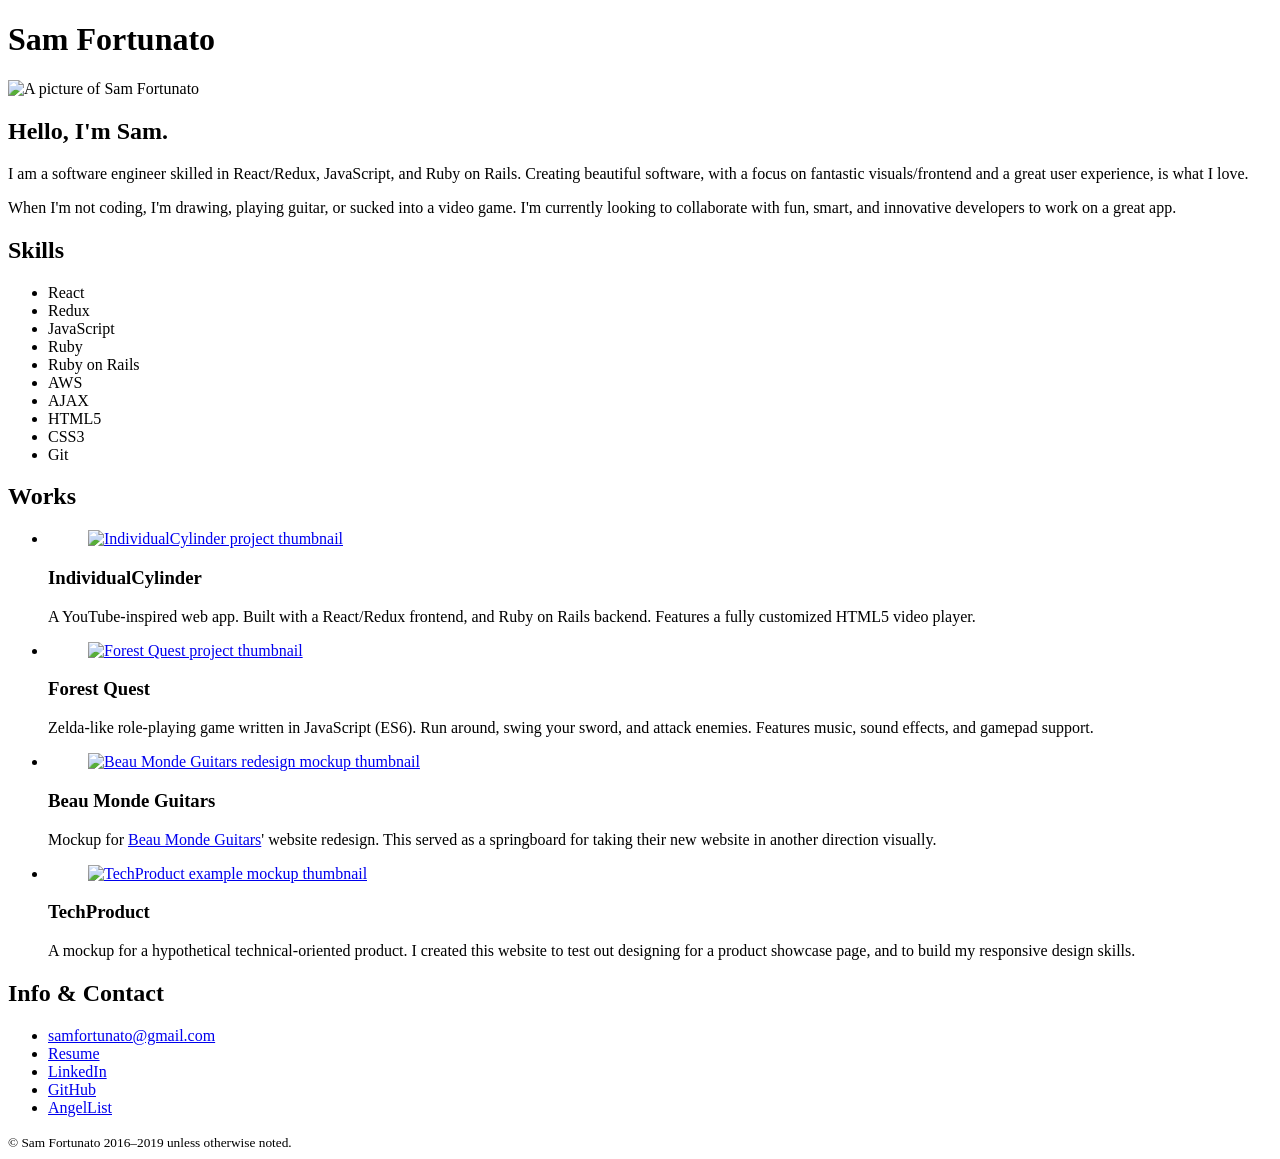
==== index.html @ 556635bb "Fix links and alt tags for images" ====
<!doctype html>
<html lang="en">
	<head>
		<title>Sam Fortunato's Portfolio</title>
		<meta charset="utf-8">
		<meta name="description" content="The online portfolio of software engineer Sam Fortunato.">
		<meta name="author" content="Sam Fortunato">
		<meta name="viewport" content="width=device-width initial-scale=1">

		<!-- Styles -->
		<link href="https://fonts.googleapis.com/css?family=Roboto|Roboto+Mono|Titillium+Web" rel="stylesheet">
		<link rel="stylesheet" type="text/css" href="./css/main.css">

		<!-- Meta Imagery -->
		<meta property="og:image" content="http://samfortunato.com/img/share/social-img.png">
		<meta property="og:image:alt" content="A large lowercase 's' used as Sam Fortunato's symbol.">
		<meta name="twitter:card" content="summary_large_image">
		<link rel="apple-touch-icon-precomposed" href="http://samfortunato.com/img/icon/favicon-152.png">
		<link rel="shortcut icon" sizes="196x196" href="http://samfortunato.com/img/icon/favicon-196.png">
		<meta name="theme-color" content="#111111">
	</head>
	<body>
		<header>
			<h1>Sam Fortunato</h1>
		</header>

		<main>
			<section id="about">
				<img src="./img/misc/headshot-cropped-bw.jpg" alt="A picture of Sam Fortunato">
				
				<article>
					<h2>Hello, I'm Sam.</h2>
					<p>I am a software engineer skilled in React/Redux, JavaScript, and Ruby on Rails. Creating beautiful software, with a
					focus on fantastic visuals/frontend and a great user experience, is what I love.</p>
					<p>When I'm not coding, I'm drawing,
					playing guitar, or sucked into a video game. I'm currently looking to collaborate with fun, smart, and innovative developers to work on a great app.</p>
				</article>
			</section>

			<section>
				<h2>Skills</h2>
				<ul id="skills-list">
					<li>React</li>
					<li>Redux</li>
					<li>JavaScript</li>
					<li>Ruby</li>
					<li>Ruby on Rails</li>
					<li>AWS</li>
					<li>AJAX</li>
					<li>HTML5</li>
					<li>CSS3</li>
					<li>Git</li>
				</ul>
			</section>
			
			<section id="works">
				<h2>Works</h2>
				<ul id="works-list">
					<li>
						<article>
							<figure>
								<a href="https://individualcylinder.herokuapp.com/">
									<img
										src="./img/portfolio-thumbnails/web/individualcylinder.png"
										alt="IndividualCylinder project thumbnail"
									>
								</a>
							</figure>
							
							<section>
								<h3>IndividualCylinder</h3>
								<p class="project-description">A YouTube-inspired web app. Built with a React/Redux frontend, and Ruby on Rails backend. Features a fully customized HTML5 video player.</p>
							</section>
						</article>
					</li>

					<li>
						<article>
							<figure>
								<a href="./aa/forest-quest">
									<img
										src="./img/portfolio-thumbnails/games/forest-quest.png"
										alt="Forest Quest project thumbnail"
									>
								</a>
							</figure>
							
							<section>
								<h3>Forest Quest</h3>
								<p class="project-description">Zelda-like role-playing game written in JavaScript (ES6). Run around, swing your sword, and attack enemies. Features music, sound effects, and gamepad support.</p>
							</section>
						</article>
					</li>

					<li>
						<article>
							<figure>
								<a href="./work/web/beau-monde-guitars-mockup/">
									<img
										src="./img/portfolio-thumbnails/web/beau-monde-guitars-website-mockup.png"
										alt="Beau Monde Guitars redesign mockup thumbnail"
									>
								</a>
							</figure>
					
							<section>
								<h3>Beau Monde Guitars</h3>
								<p class="project-description">Mockup for <a href="https://beaumondeguitars.com/">Beau Monde Guitars</a>' website redesign. This served as a springboard for taking their new website in another direction visually.</p>
							</section>
						</article>
					</li>

					<li>
						<article>
							<figure>
								<a href="./work/web/tech-product-example/">
									<img
										src="./img/portfolio-thumbnails/web/techproduct-mockup.png"
										alt="TechProduct example mockup thumbnail"
									>
								</a>
							</figure>
					
							<section>
								<h3>TechProduct</h3>
								<p class="project-description">A mockup for a hypothetical technical-oriented product. I created this website to test out designing for a product showcase page, and to build my responsive design skills.</p>
							</section>
						</article>
					</li>
				</ul>
			</section>

			<section>
				<h2>Info & Contact</h2>
				<ul id="contact-list">
					<li><a href="mailto:samfortunato@gmail.com">samfortunato@gmail.com</a></li>
					<li><a href="./info/resume.pdf">Resume</a></li>
					<li><a href="https://www.linkedin.com/in/sam-fortunato/">LinkedIn</a></li>
					<li><a href="https://github.com/samfortunato">GitHub</a></li>
					<li><a href="https://angel.co/sam-fortunato">AngelList</a></li>
				</ul>
			</section>
		</main>

		<footer>
			<small>&copy; Sam Fortunato 2016&ndash;2019 unless otherwise noted.</small>
		</footer>
	</body>
</html>
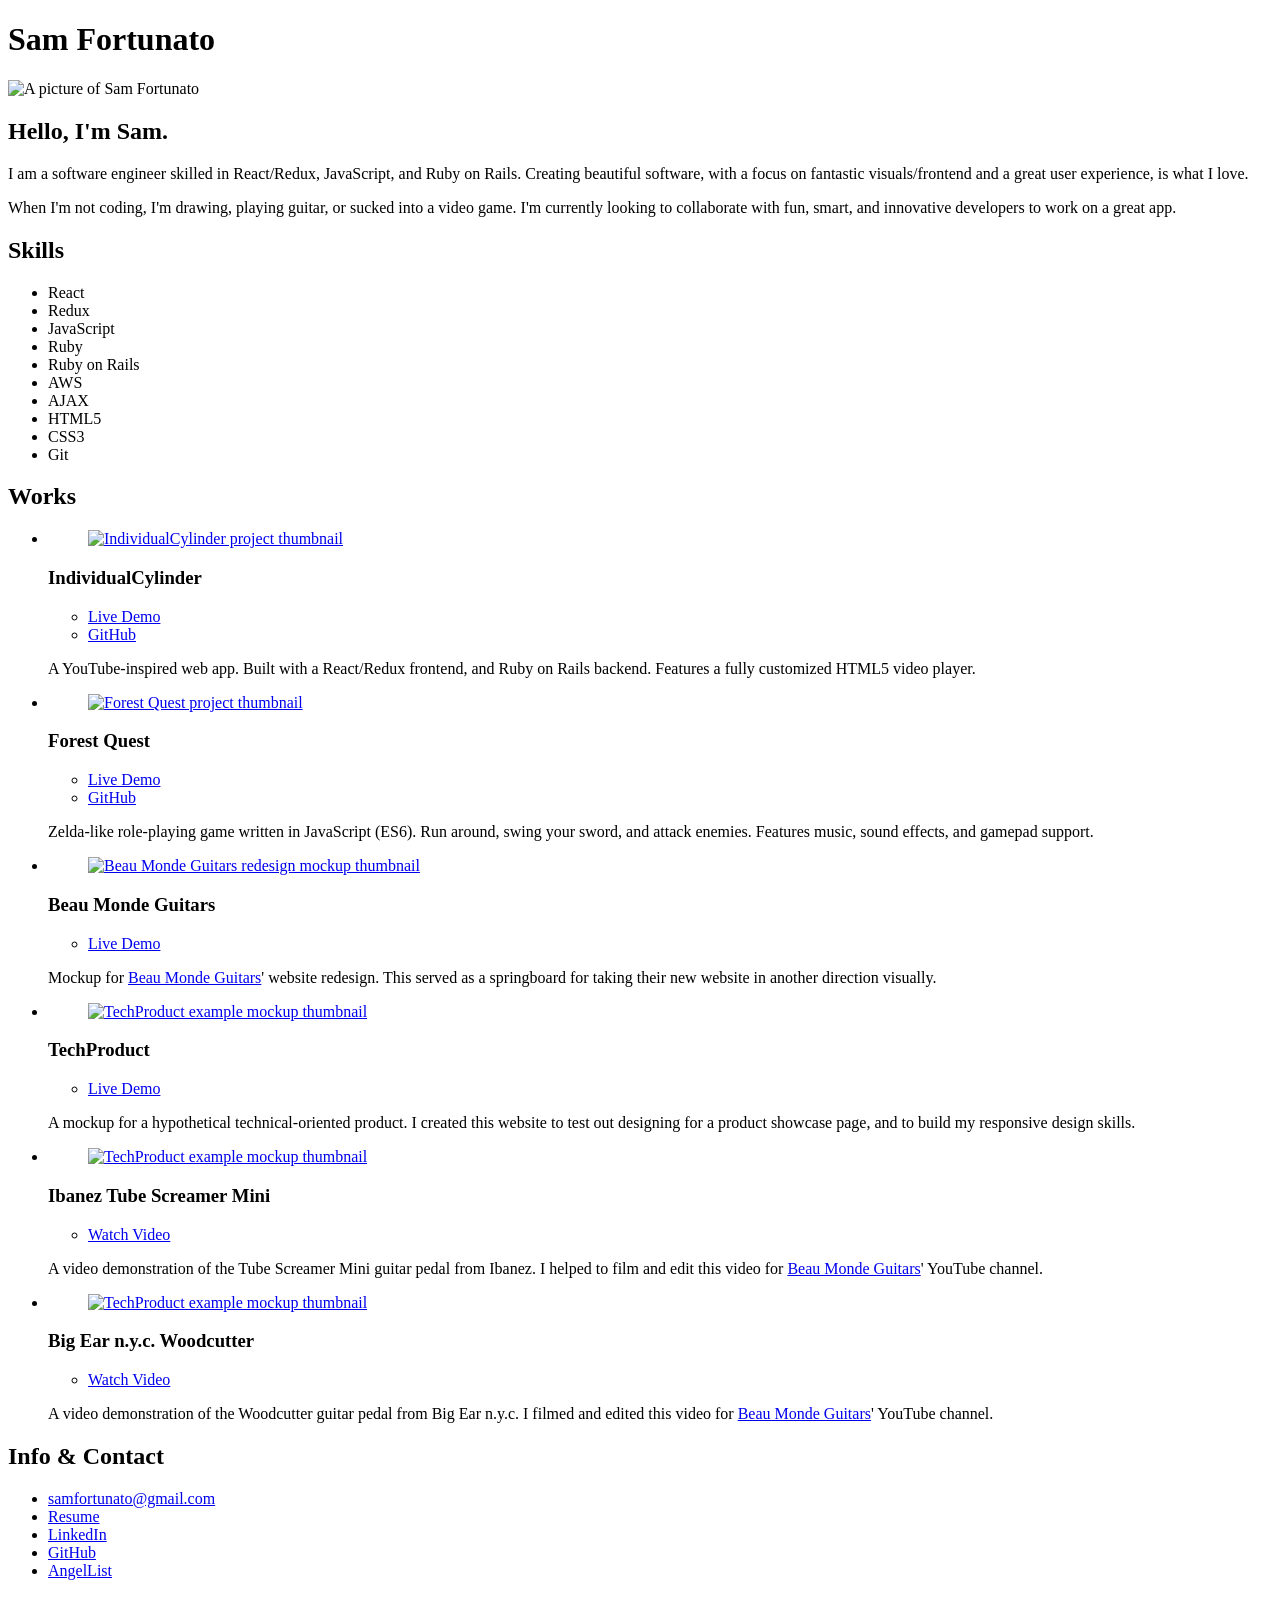
==== commit 8c4fc3ab: "Add links to live demo/GitHub repos for projects" ====
--- a/index.html
+++ b/index.html
@@ -69,6 +69,11 @@
 							
 							<section>
 								<h3>IndividualCylinder</h3>
+								<ul class="project-links">
+									<li><a href="#">Live Demo</a></li>
+									<li><a href="#">GitHub</a></li>
+								</ul>
+
 								<p class="project-description">A YouTube-inspired web app. Built with a React/Redux frontend, and Ruby on Rails backend. Features a fully customized HTML5 video player.</p>
 							</section>
 						</article>
@@ -87,6 +92,11 @@
 							
 							<section>
 								<h3>Forest Quest</h3>
+								<ul class="project-links">
+									<li><a href="#">Live Demo</a></li>
+									<li><a href="#">GitHub</a></li>
+								</ul>
+
 								<p class="project-description">Zelda-like role-playing game written in JavaScript (ES6). Run around, swing your sword, and attack enemies. Features music, sound effects, and gamepad support.</p>
 							</section>
 						</article>
@@ -105,7 +115,11 @@
 					
 							<section>
 								<h3>Beau Monde Guitars</h3>
-								<p class="project-description">Mockup for <a href="https://beaumondeguitars.com/">Beau Monde Guitars</a>' website redesign. This served as a springboard for taking their new website in another direction visually.</p>
+								<ul class="project-links">
+									<li><a href="#">Live Demo</a></li>
+								</ul>
+
+								<p class="project-description">Mockup for <a target="_blank" href="https://beaumondeguitars.com/">Beau Monde Guitars</a>' website redesign. This served as a springboard for taking their new website in another direction visually.</p>
 							</section>
 						</article>
 					</li>
@@ -123,7 +137,49 @@
 					
 							<section>
 								<h3>TechProduct</h3>
+								<ul class="project-links">
+									<li><a href="#">Live Demo</a></li>
+								</ul>
+
 								<p class="project-description">A mockup for a hypothetical technical-oriented product. I created this website to test out designing for a product showcase page, and to build my responsive design skills.</p>
+							</section>
+						</article>
+					</li>
+
+					<li>
+						<article>
+							<figure>
+								<a target="_blank" href="https://www.youtube.com/watch?v=GvykM93mwwE">
+									<img src="./img/portfolio-thumbnails/web/techproduct-mockup.png" alt="TechProduct example mockup thumbnail">
+								</a>
+							</figure>
+					
+							<section>
+								<h3>Ibanez Tube Screamer Mini</h3>
+								<ul class="project-links">
+									<li><a href="#">Watch Video</a></li>
+								</ul>
+
+								<p class="project-description">A video demonstration of the Tube Screamer Mini guitar pedal from Ibanez. I helped to film and edit this video for <a target="_blank" href="https://beaumondeguitars.com/">Beau Monde Guitars</a>' YouTube channel.</p>
+							</section>
+						</article>
+					</li>
+
+					<li>
+						<article>
+							<figure>
+								<a target="_blank" href="https://www.youtube.com/watch?v=TStteMlZHW0&t=2s">
+									<img src="./img/portfolio-thumbnails/web/techproduct-mockup.png" alt="TechProduct example mockup thumbnail">
+								</a>
+							</figure>
+					
+							<section>
+								<h3>Big Ear n.y.c. Woodcutter</h3>
+								<ul class="project-links">
+									<li><a href="#">Watch Video</a></li>
+								</ul>
+								
+								<p class="project-description">A video demonstration of the Woodcutter guitar pedal from Big Ear n.y.c. I filmed and edited this video for <a target="_blank" href="https://beaumondeguitars.com/">Beau Monde Guitars</a>' YouTube channel.</p>
 							</section>
 						</article>
 					</li>
@@ -135,9 +191,9 @@
 				<ul id="contact-list">
 					<li><a href="mailto:samfortunato@gmail.com">samfortunato@gmail.com</a></li>
 					<li><a href="./info/resume.pdf">Resume</a></li>
-					<li><a href="https://www.linkedin.com/in/sam-fortunato/">LinkedIn</a></li>
-					<li><a href="https://github.com/samfortunato">GitHub</a></li>
-					<li><a href="https://angel.co/sam-fortunato">AngelList</a></li>
+					<li><a target="_blank" href="https://www.linkedin.com/in/sam-fortunato/">LinkedIn</a></li>
+					<li><a target="_blank" href="https://github.com/samfortunato">GitHub</a></li>
+					<li><a target="_blank" href="https://angel.co/sam-fortunato">AngelList</a></li>
 				</ul>
 			</section>
 		</main>
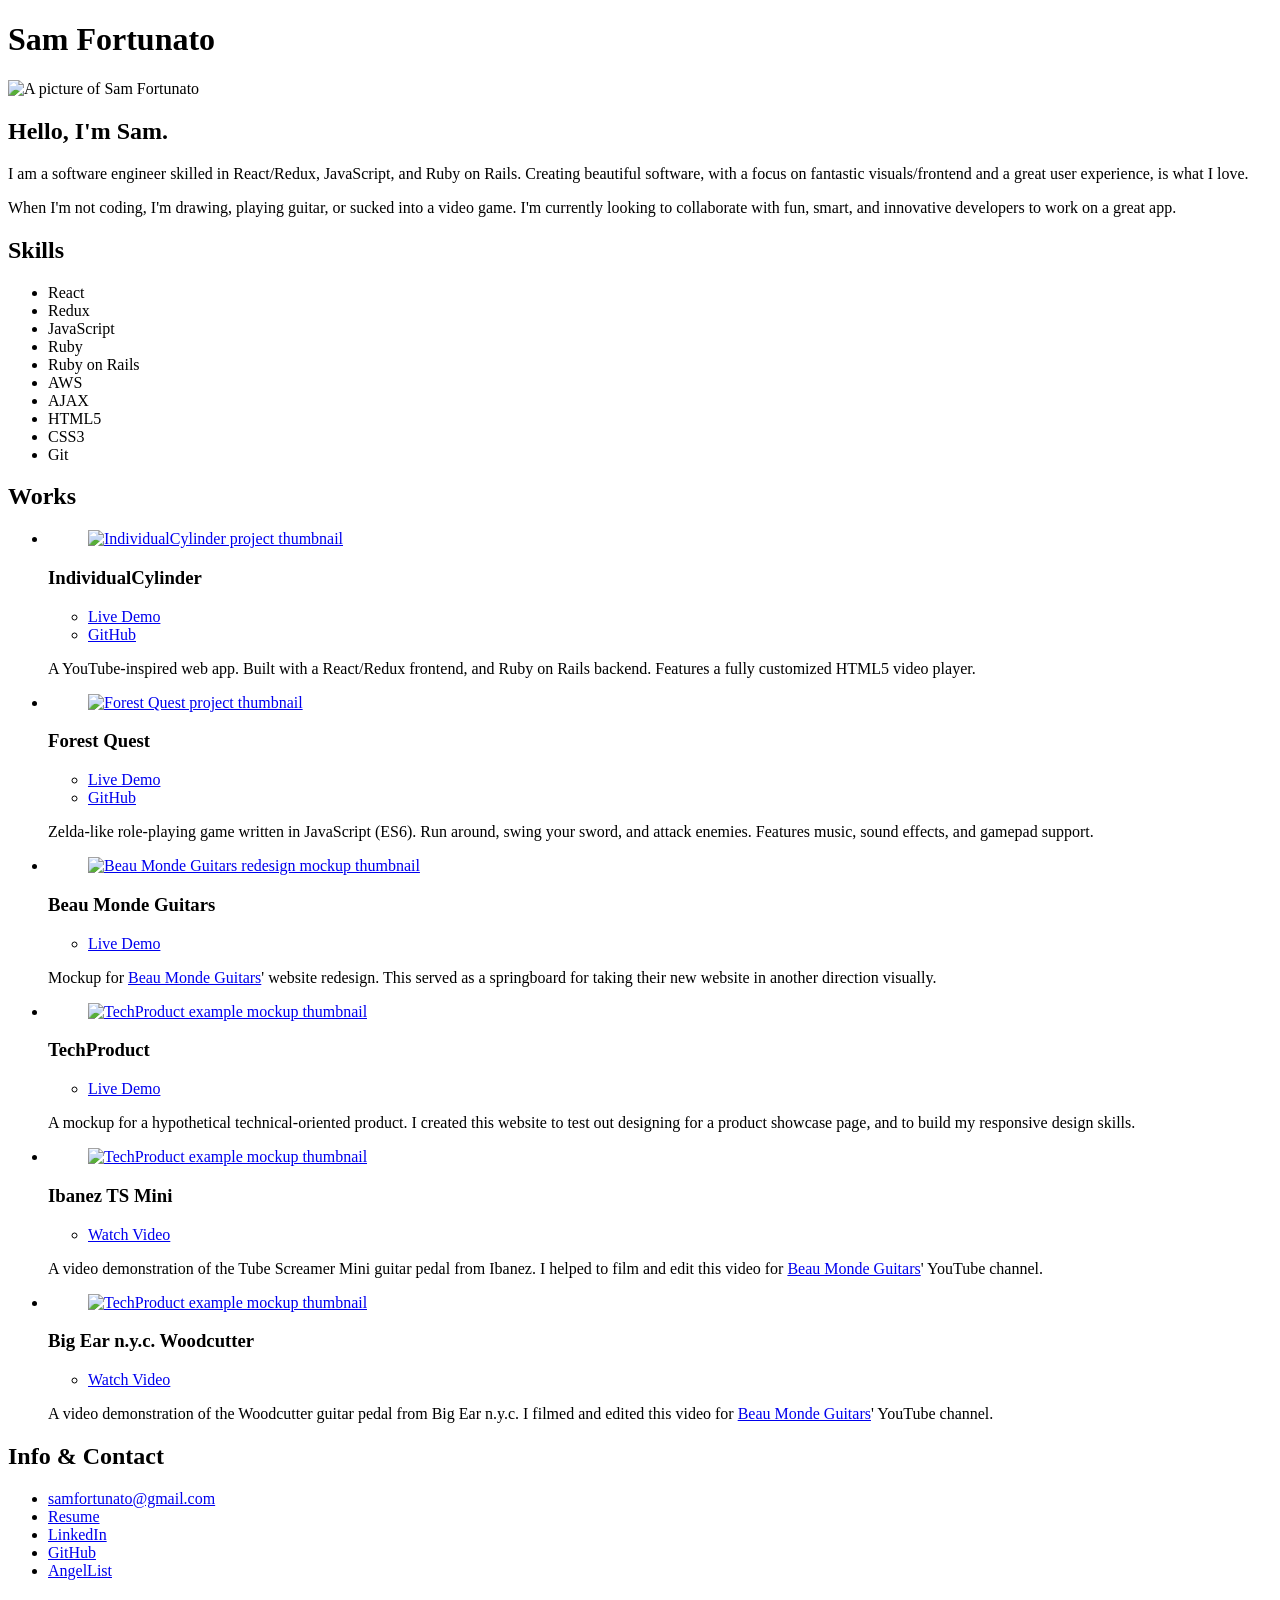
==== commit c98b5d2a: "Adjust live demo/GitHub repo links for 1024px screen width breakpoint" ====
--- a/index.html
+++ b/index.html
@@ -59,7 +59,7 @@
 					<li>
 						<article>
 							<figure>
-								<a href="https://individualcylinder.herokuapp.com/">
+								<a target="_blank" href="https://individualcylinder.herokuapp.com/">
 									<img
 										src="./img/portfolio-thumbnails/web/individualcylinder.png"
 										alt="IndividualCylinder project thumbnail"
@@ -70,8 +70,8 @@
 							<section>
 								<h3>IndividualCylinder</h3>
 								<ul class="project-links">
-									<li><a href="#">Live Demo</a></li>
-									<li><a href="#">GitHub</a></li>
+									<li><a target="_blank" href="https://individualcylinder.herokuapp.com/">Live Demo</a></li>
+									<li><a target="_blank" href="https://github.com/samfortunato/IndividualCylinder">GitHub</a></li>
 								</ul>
 
 								<p class="project-description">A YouTube-inspired web app. Built with a React/Redux frontend, and Ruby on Rails backend. Features a fully customized HTML5 video player.</p>
@@ -93,8 +93,8 @@
 							<section>
 								<h3>Forest Quest</h3>
 								<ul class="project-links">
-									<li><a href="#">Live Demo</a></li>
-									<li><a href="#">GitHub</a></li>
+									<li><a href="./aa/forest-quest">Live Demo</a></li>
+									<li><a target="_blank" href="https://github.com/samfortunato/forest-quest">GitHub</a></li>
 								</ul>
 
 								<p class="project-description">Zelda-like role-playing game written in JavaScript (ES6). Run around, swing your sword, and attack enemies. Features music, sound effects, and gamepad support.</p>
@@ -116,7 +116,7 @@
 							<section>
 								<h3>Beau Monde Guitars</h3>
 								<ul class="project-links">
-									<li><a href="#">Live Demo</a></li>
+									<li><a href="./work/web/beau-monde-guitars-mockup/">Live Demo</a></li>
 								</ul>
 
 								<p class="project-description">Mockup for <a target="_blank" href="https://beaumondeguitars.com/">Beau Monde Guitars</a>' website redesign. This served as a springboard for taking their new website in another direction visually.</p>
@@ -138,7 +138,7 @@
 							<section>
 								<h3>TechProduct</h3>
 								<ul class="project-links">
-									<li><a href="#">Live Demo</a></li>
+									<li><a href="./work/web/tech-product-example/">Live Demo</a></li>
 								</ul>
 
 								<p class="project-description">A mockup for a hypothetical technical-oriented product. I created this website to test out designing for a product showcase page, and to build my responsive design skills.</p>
@@ -155,9 +155,9 @@
 							</figure>
 					
 							<section>
-								<h3>Ibanez Tube Screamer Mini</h3>
-								<ul class="project-links">
-									<li><a href="#">Watch Video</a></li>
+								<h3>Ibanez TS Mini</h3>
+								<ul class="project-links">
+									<li><a target="_blank" href="https://www.youtube.com/watch?v=GvykM93mwwE">Watch Video</a></li>
 								</ul>
 
 								<p class="project-description">A video demonstration of the Tube Screamer Mini guitar pedal from Ibanez. I helped to film and edit this video for <a target="_blank" href="https://beaumondeguitars.com/">Beau Monde Guitars</a>' YouTube channel.</p>
@@ -168,7 +168,7 @@
 					<li>
 						<article>
 							<figure>
-								<a target="_blank" href="https://www.youtube.com/watch?v=TStteMlZHW0&t=2s">
+								<a target="_blank" href="https://www.youtube.com/watch?v=TStteMlZHW0">
 									<img src="./img/portfolio-thumbnails/web/techproduct-mockup.png" alt="TechProduct example mockup thumbnail">
 								</a>
 							</figure>
@@ -176,9 +176,9 @@
 							<section>
 								<h3>Big Ear n.y.c. Woodcutter</h3>
 								<ul class="project-links">
-									<li><a href="#">Watch Video</a></li>
-								</ul>
-								
+									<li><a target="_blank" href="https://www.youtube.com/watch?v=TStteMlZHW0">Watch Video</a></li>
+								</ul>
+
 								<p class="project-description">A video demonstration of the Woodcutter guitar pedal from Big Ear n.y.c. I filmed and edited this video for <a target="_blank" href="https://beaumondeguitars.com/">Beau Monde Guitars</a>' YouTube channel.</p>
 							</section>
 						</article>
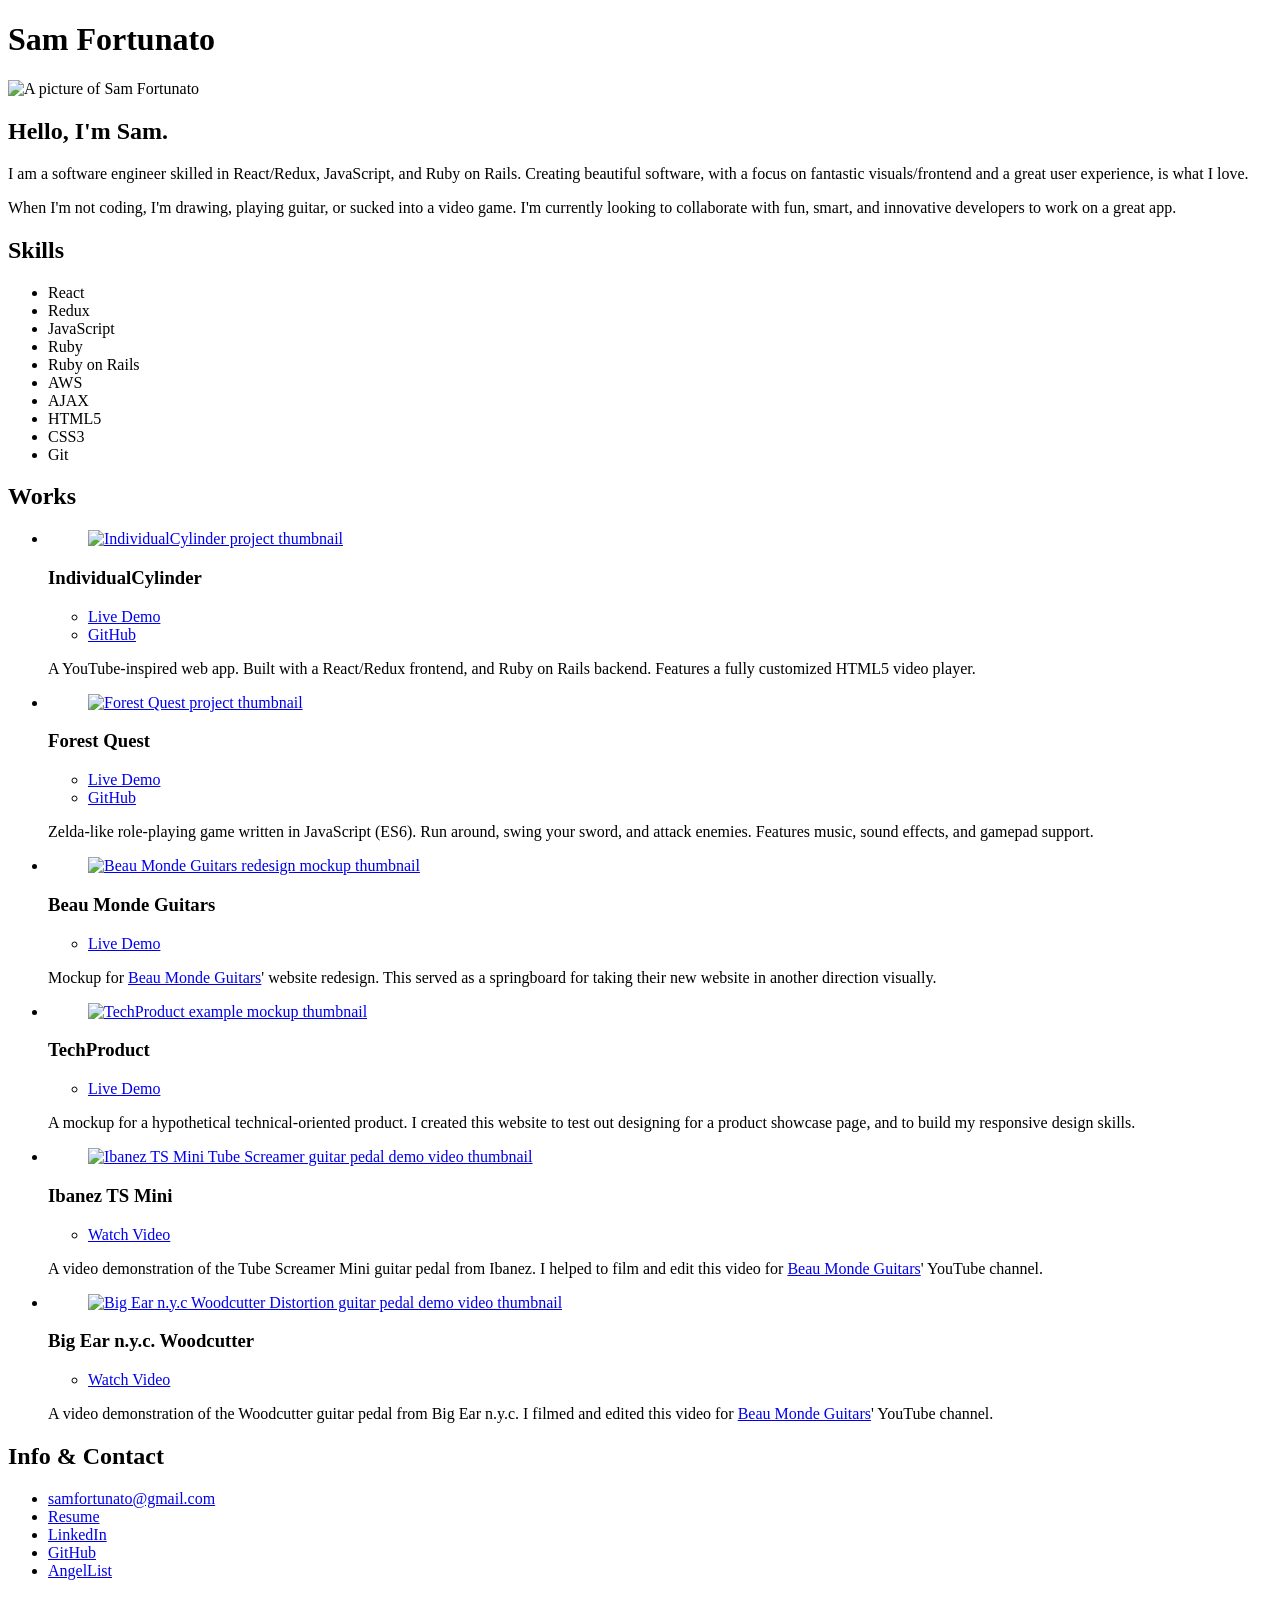
==== commit cd7121e1: "Add thumbnails for video works in portfolio" ====
--- a/index.html
+++ b/index.html
@@ -150,7 +150,7 @@
 						<article>
 							<figure>
 								<a target="_blank" href="https://www.youtube.com/watch?v=GvykM93mwwE">
-									<img src="./img/portfolio-thumbnails/web/techproduct-mockup.png" alt="TechProduct example mockup thumbnail">
+									<img src="./img/portfolio-thumbnails/video/ibanez-tube-screamer-thumb.png" alt="Ibanez TS Mini Tube Screamer guitar pedal demo video thumbnail">
 								</a>
 							</figure>
 					
@@ -169,7 +169,7 @@
 						<article>
 							<figure>
 								<a target="_blank" href="https://www.youtube.com/watch?v=TStteMlZHW0">
-									<img src="./img/portfolio-thumbnails/web/techproduct-mockup.png" alt="TechProduct example mockup thumbnail">
+									<img src="./img/portfolio-thumbnails/video/big-ear-nyc-woodcutter-thumb.png" alt="Big Ear n.y.c Woodcutter Distortion guitar pedal demo video thumbnail">
 								</a>
 							</figure>
 					
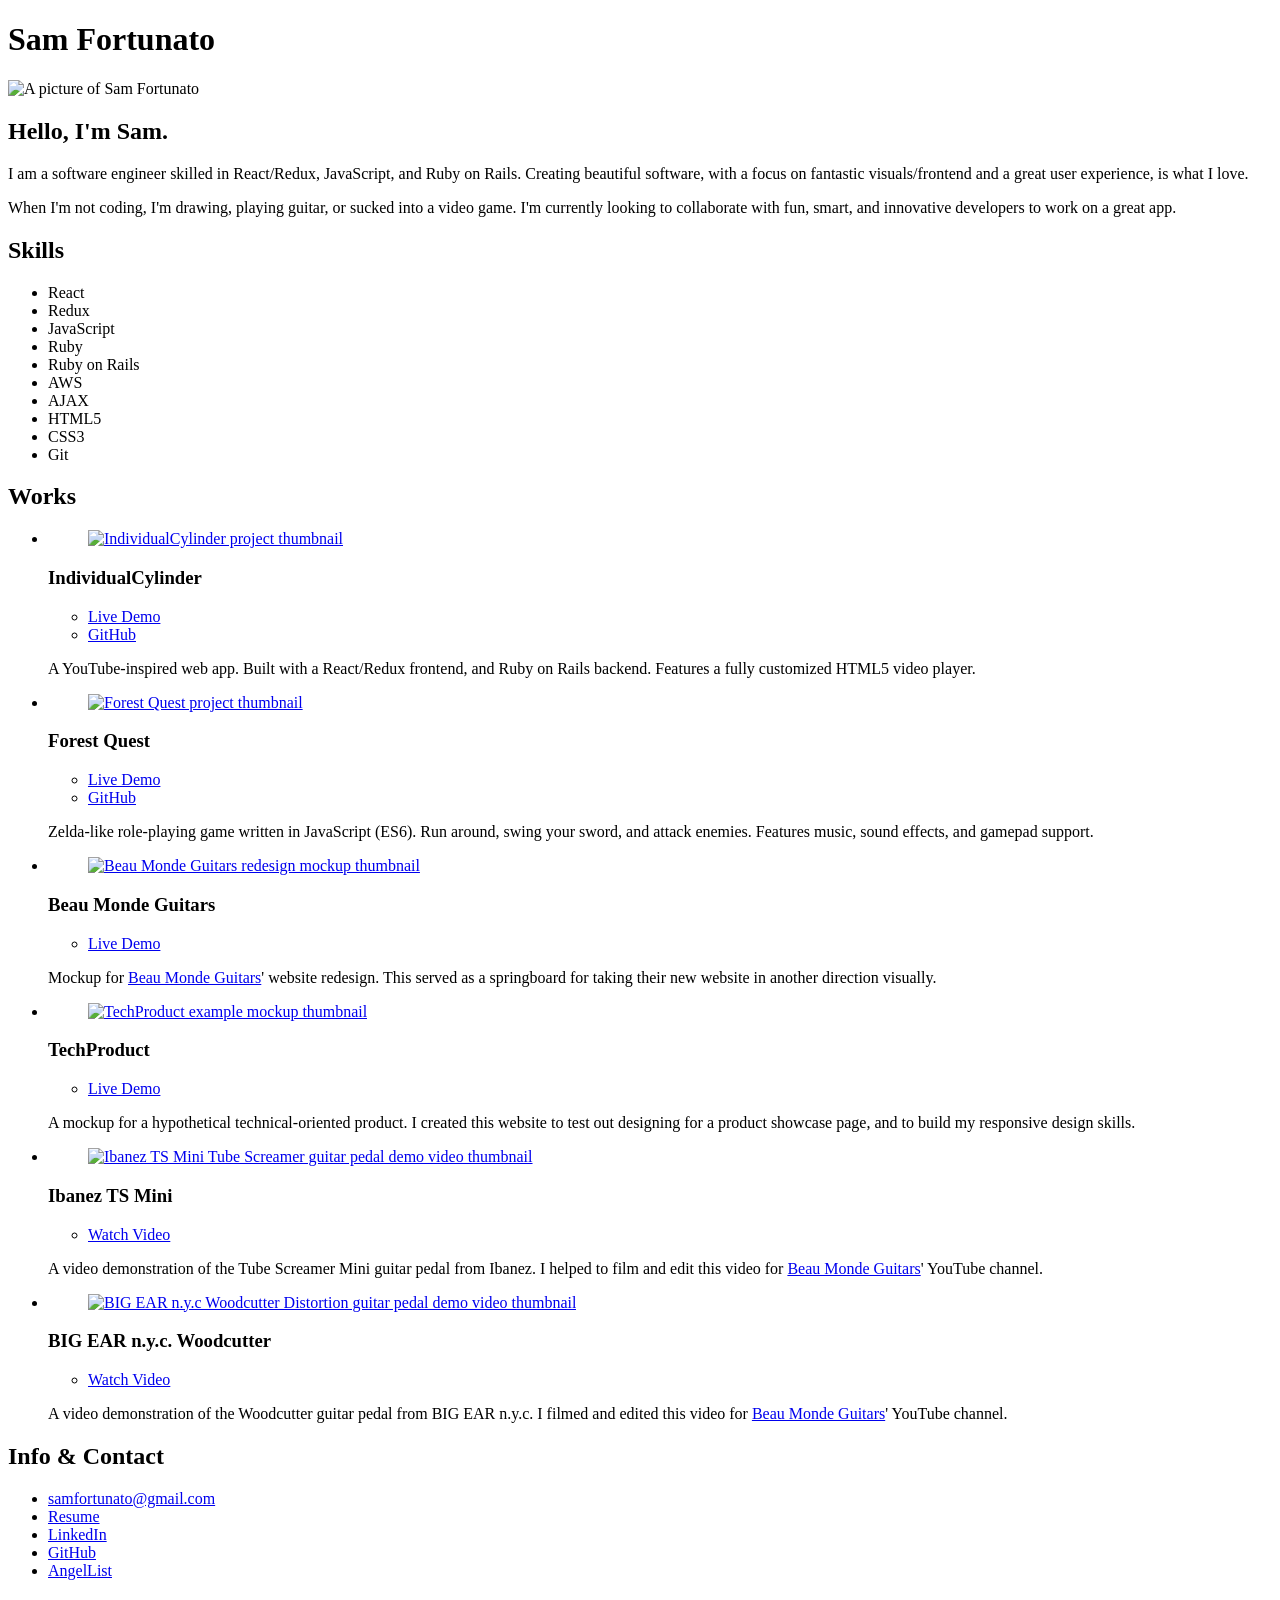
==== commit 42a13391: "Adjust capitalization for BIG EAR n.y.c. description" ====
--- a/index.html
+++ b/index.html
@@ -169,17 +169,17 @@
 						<article>
 							<figure>
 								<a target="_blank" href="https://www.youtube.com/watch?v=TStteMlZHW0">
-									<img src="./img/portfolio-thumbnails/video/big-ear-nyc-woodcutter-thumb.png" alt="Big Ear n.y.c Woodcutter Distortion guitar pedal demo video thumbnail">
-								</a>
-							</figure>
-					
-							<section>
-								<h3>Big Ear n.y.c. Woodcutter</h3>
+									<img src="./img/portfolio-thumbnails/video/big-ear-nyc-woodcutter-thumb.png" alt="BIG EAR n.y.c Woodcutter Distortion guitar pedal demo video thumbnail">
+								</a>
+							</figure>
+					
+							<section>
+								<h3>BIG EAR n.y.c. Woodcutter</h3>
 								<ul class="project-links">
 									<li><a target="_blank" href="https://www.youtube.com/watch?v=TStteMlZHW0">Watch Video</a></li>
 								</ul>
 
-								<p class="project-description">A video demonstration of the Woodcutter guitar pedal from Big Ear n.y.c. I filmed and edited this video for <a target="_blank" href="https://beaumondeguitars.com/">Beau Monde Guitars</a>' YouTube channel.</p>
+								<p class="project-description">A video demonstration of the Woodcutter guitar pedal from BIG EAR n.y.c. I filmed and edited this video for <a target="_blank" href="https://beaumondeguitars.com/">Beau Monde Guitars</a>' YouTube channel.</p>
 							</section>
 						</article>
 					</li>
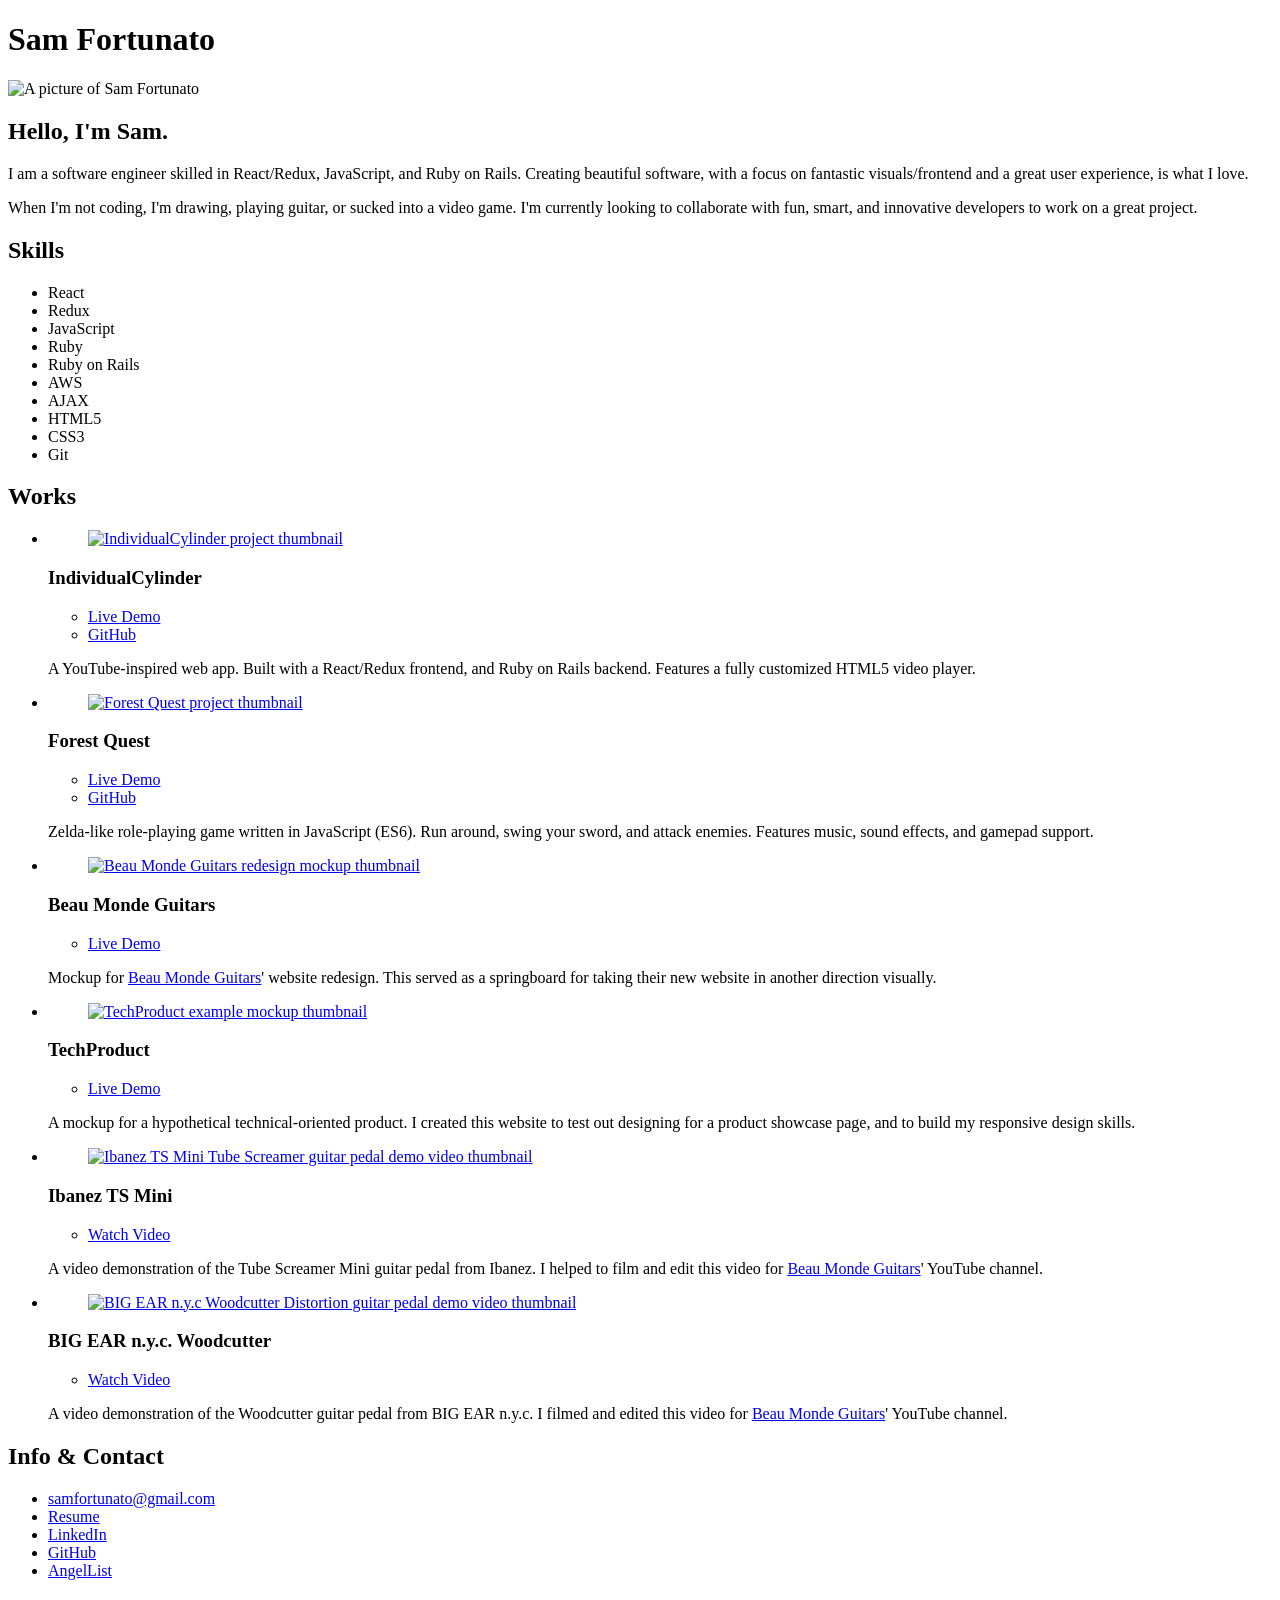
==== commit c952528d: "Wording change on personal bio" ====
--- a/index.html
+++ b/index.html
@@ -33,7 +33,7 @@
 					<p>I am a software engineer skilled in React/Redux, JavaScript, and Ruby on Rails. Creating beautiful software, with a
 					focus on fantastic visuals/frontend and a great user experience, is what I love.</p>
 					<p>When I'm not coding, I'm drawing,
-					playing guitar, or sucked into a video game. I'm currently looking to collaborate with fun, smart, and innovative developers to work on a great app.</p>
+					playing guitar, or sucked into a video game. I'm currently looking to collaborate with fun, smart, and innovative developers to work on a great project.</p>
 				</article>
 			</section>
 
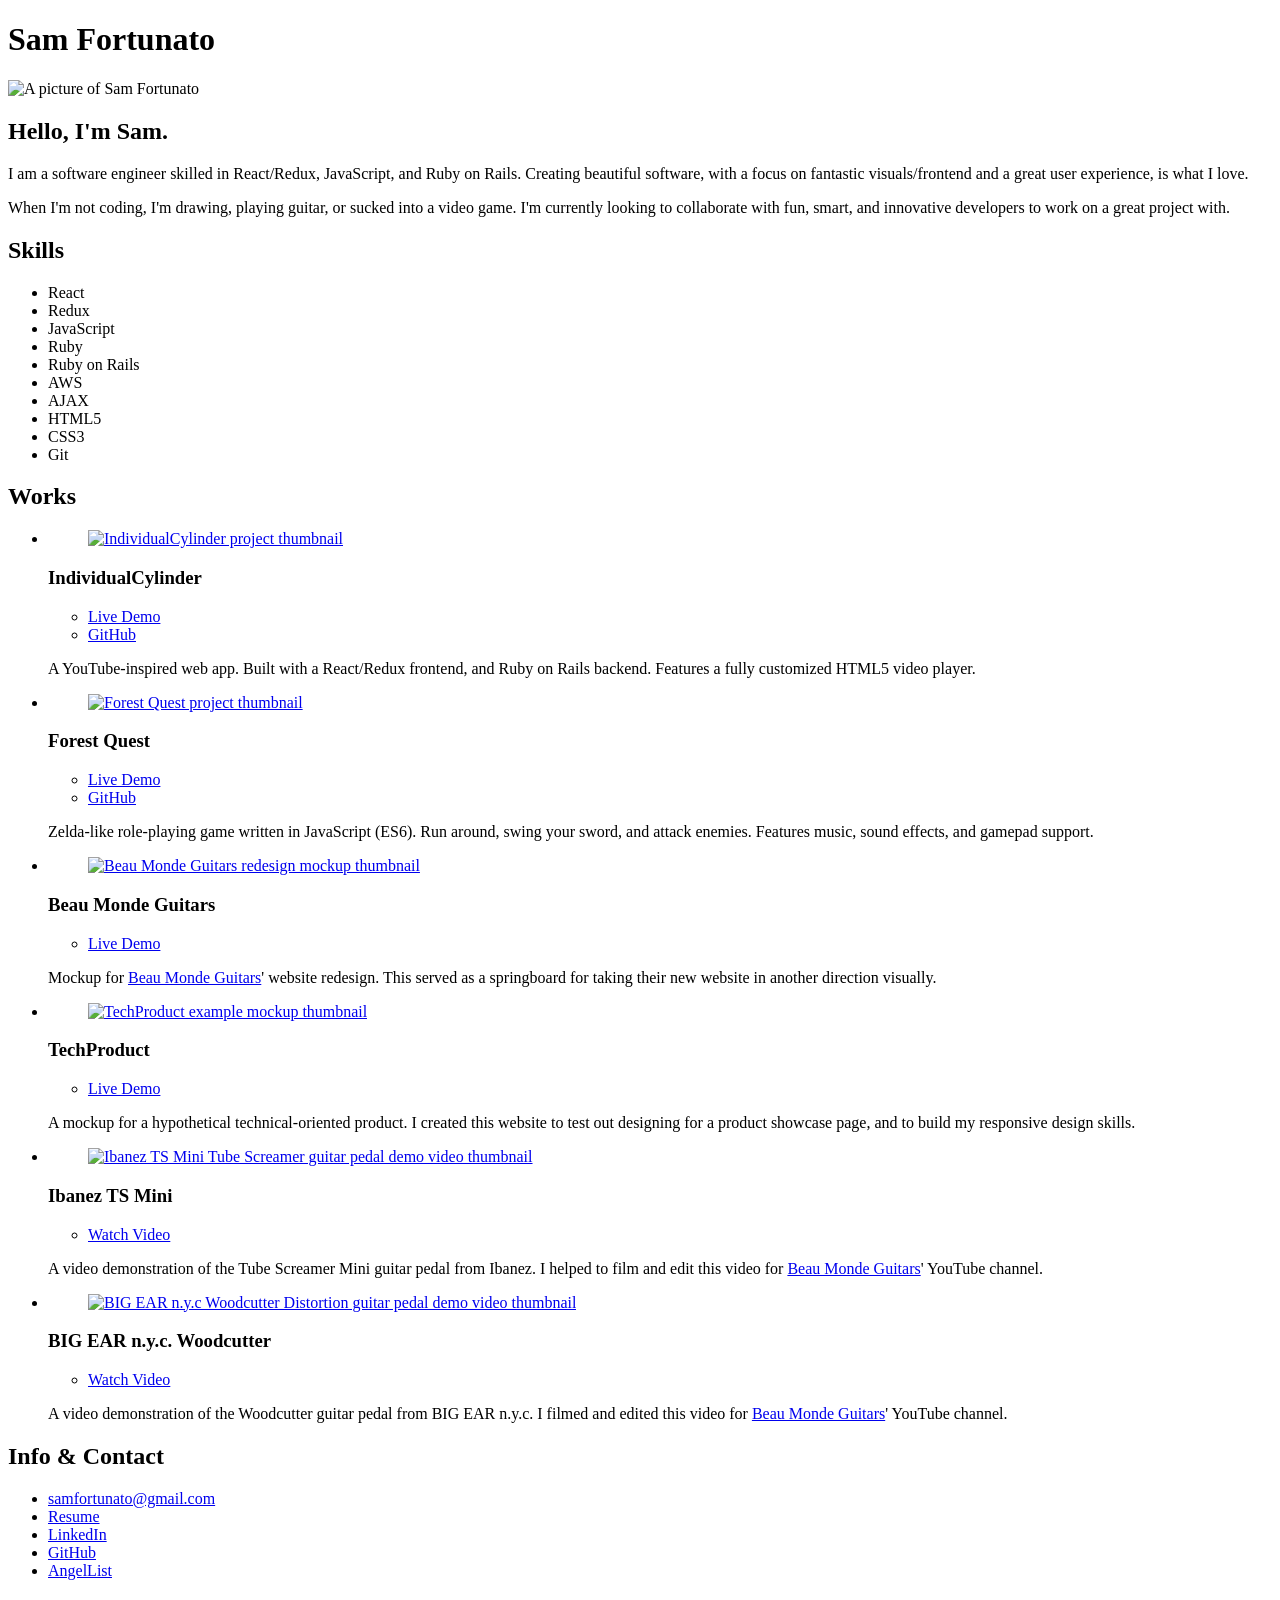
==== commit 29c74134: "Change wording again on personal bio" ====
--- a/index.html
+++ b/index.html
@@ -33,7 +33,7 @@
 					<p>I am a software engineer skilled in React/Redux, JavaScript, and Ruby on Rails. Creating beautiful software, with a
 					focus on fantastic visuals/frontend and a great user experience, is what I love.</p>
 					<p>When I'm not coding, I'm drawing,
-					playing guitar, or sucked into a video game. I'm currently looking to collaborate with fun, smart, and innovative developers to work on a great project.</p>
+					playing guitar, or sucked into a video game. I'm currently looking to collaborate with fun, smart, and innovative developers to work on a great project with.</p>
 				</article>
 			</section>
 
